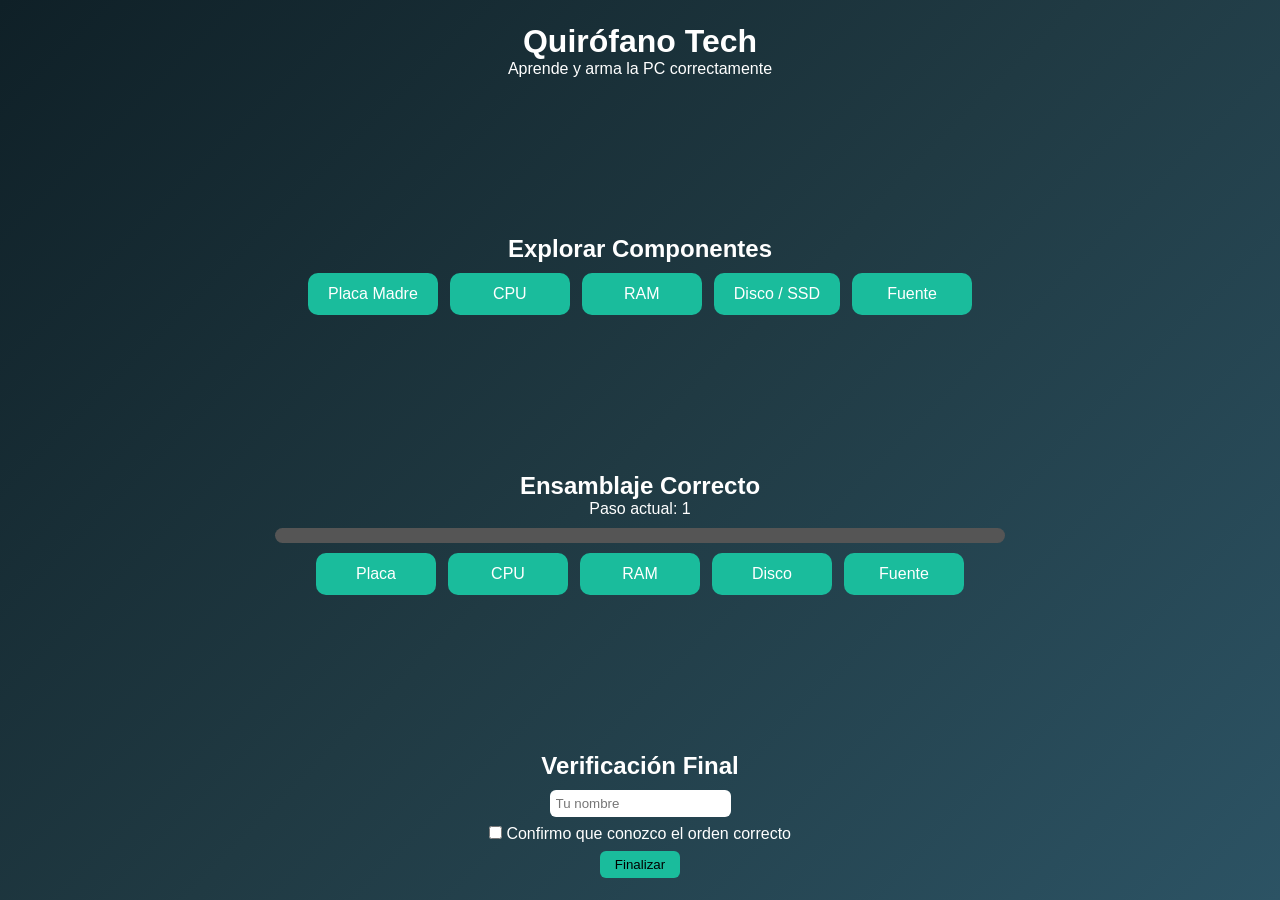
==== index.html @ 03fcedda "Update and rename QuirofanoTech.html to index.html" ====
<!DOCTYPE html>
<html lang="es">
<head>
  <meta charset="UTF-8">
  <title>Quirófano Tech</title>
  <link rel="stylesheet" href="style.css">
</head>
<body>

<div class="slide">

  <header>
    <h1>Quirófano Tech</h1>
    <p>Aprende y arma la PC correctamente</p>
  </header>

  <!-- SECCIÓN INFORMACIÓN -->
  <section class="panel">

    <h2>Explorar Componentes</h2>

    <div class="grid">
      <div class="card" onclick="mostrarInfo('placa')">Placa Madre</div>
      <div class="card" onclick="mostrarInfo('cpu')">CPU</div>
      <div class="card" onclick="mostrarInfo('ram')">RAM</div>
      <div class="card" onclick="mostrarInfo('disco')">Disco / SSD</div>
      <div class="card" onclick="mostrarInfo('fuente')">Fuente</div>
    </div>

  </section>

  <!-- SECCIÓN JUEGO -->
  <section class="panel">

    <h2>Ensamblaje Correcto</h2>
    <p id="estado">Paso actual: 1</p>

    <div class="progreso-contenedor">
      <div id="barraProgreso" class="barra-progreso"></div>
    </div>

    <div class="grid">
      <div class="card" onclick="ensamblar(event,'placa')">Placa</div>
      <div class="card" onclick="ensamblar(event,'cpu')">CPU</div>
      <div class="card" onclick="ensamblar(event,'ram')">RAM</div>
      <div class="card" onclick="ensamblar(event,'disco')">Disco</div>
      <div class="card" onclick="ensamblar(event,'fuente')">Fuente</div>
    </div>

  </section>

  <!-- FORMULARIO FINAL -->
  <section class="panel">

    <h2>Verificación Final</h2>

    <form id="formulario">
      <input type="text" placeholder="Tu nombre" required>

      <label class="check">
        <input type="checkbox" required>
        Confirmo que conozco el orden correcto
      </label>

      <button type="submit">Finalizar</button>
    </form>

    <p id="mensajeFinal"></p>

  </section>

</div>

<!-- MODAL -->
<div id="modal" class="modal oculto">
  <div class="modal-contenido">
    <span class="cerrar" onclick="cerrarModal()">✖</span>
    <h3 id="titulo"></h3>
    <img id="imagen">
    <p id="descripcion"></p>
  </div>
</div>

<script src="script.js"></script>
</body>
</html>
---- style.css ----
* {
  box-sizing: border-box;
  margin: 0;
  padding: 0;
  font-family: Arial, sans-serif;
}

body {
  height: 100vh;
  background: linear-gradient(135deg, #0f2027, #203a43, #2c5364);
  color: white;
  display: flex;
  justify-content: center;
  align-items: center;
}

.slide {
  width: 95%;
  height: 95vh;
  display: flex;
  flex-direction: column;
  justify-content: space-between;
}

header {
  text-align: center;
}

header h1 {
  font-size: 2rem;
}

.panel {
  text-align: center;
}

.grid {
  display: flex;
  justify-content: center;
  flex-wrap: wrap;
  gap: 12px;
  margin-top: 10px;
}

.card {
  background: #1abc9c;
  padding: 12px 20px;
  border-radius: 10px;
  cursor: pointer;
  transition: 0.3s;
  min-width: 120px;
}

.card:hover {
  background: #16a085;
  transform: translateY(-3px);
}

.correcto { background: #2ecc71 !important; }
.incorrecto { background: #e74c3c !important; }

/* Barra progreso */
.progreso-contenedor {
  width: 60%;
  height: 15px;
  background: #555;
  margin: 10px auto;
  border-radius: 10px;
  overflow: hidden;
}

.barra-progreso {
  height: 100%;
  width: 0%;
  background: #2ecc71;
  transition: width 0.4s ease;
}

/* Formulario */
form {
  margin-top: 10px;
}

form input[type="text"] {
  padding: 6px;
  border-radius: 6px;
  border: none;
  margin-bottom: 8px;
}

.check {
  display: block;
  margin-bottom: 8px;
}

button {
  padding: 6px 15px;
  border: none;
  border-radius: 6px;
  background: #1abc9c;
  cursor: pointer;
}

button:hover {
  background: #16a085;
}

/* Modal */
.modal {
  position: fixed;
  top: 0;
  left: 0;
  width: 100%;
  height: 100%;
  background: rgba(0,0,0,0.7);
  display: flex;
  justify-content: center;
  align-items: center;
}

.modal-contenido {
  background: white;
  color: black;
  padding: 20px;
  border-radius: 10px;
  width: 300px;
  text-align: center;
}

.modal img {
  width: 100%;
  margin: 10px 0;
  border-radius: 8px;
}

.cerrar {
  cursor: pointer;
  float: right;
  color: red;
  font-weight: bold;
}

.oculto {
  display: none;
}
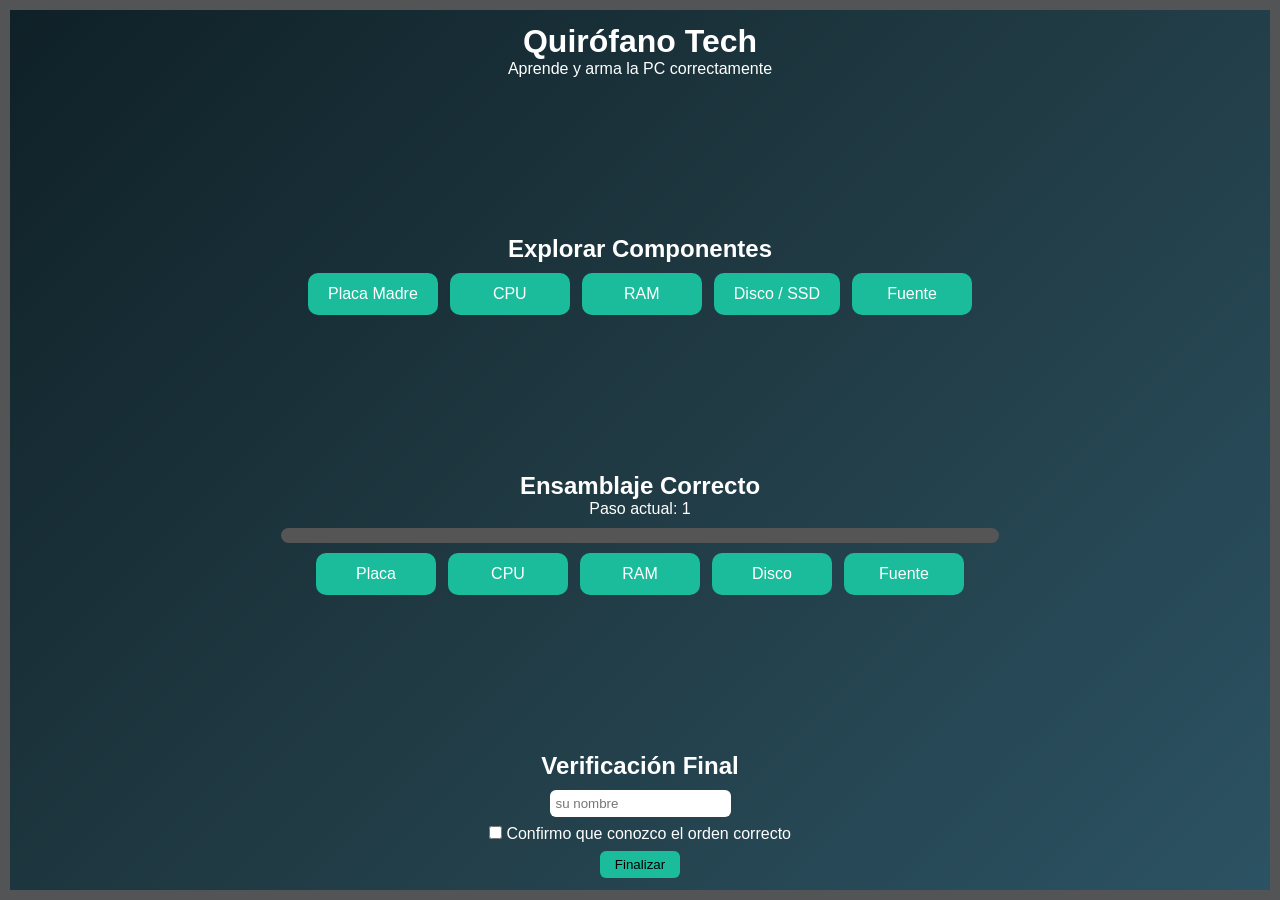
==== commit c49b3ca7: "Update index.html" ====
--- a/index.html
+++ b/index.html
@@ -55,7 +55,7 @@
     <h2>Verificación Final</h2>
 
     <form id="formulario">
-      <input type="text" placeholder="Tu nombre" required>
+      <input type="text" placeholder="su nombre" required>
 
       <label class="check">
         <input type="checkbox" required>
@@ -85,3 +85,4 @@
 </body>
 </html>
 
+
--- a/style.css
+++ b/style.css
@@ -143,3 +143,10 @@
 .oculto {
   display: none;
 }
+
+body { 
+  border: 10px solid #535455;  
+  margin: 0;
+  min-height: 100vh;
+  box-sizing: border-box;
+}
